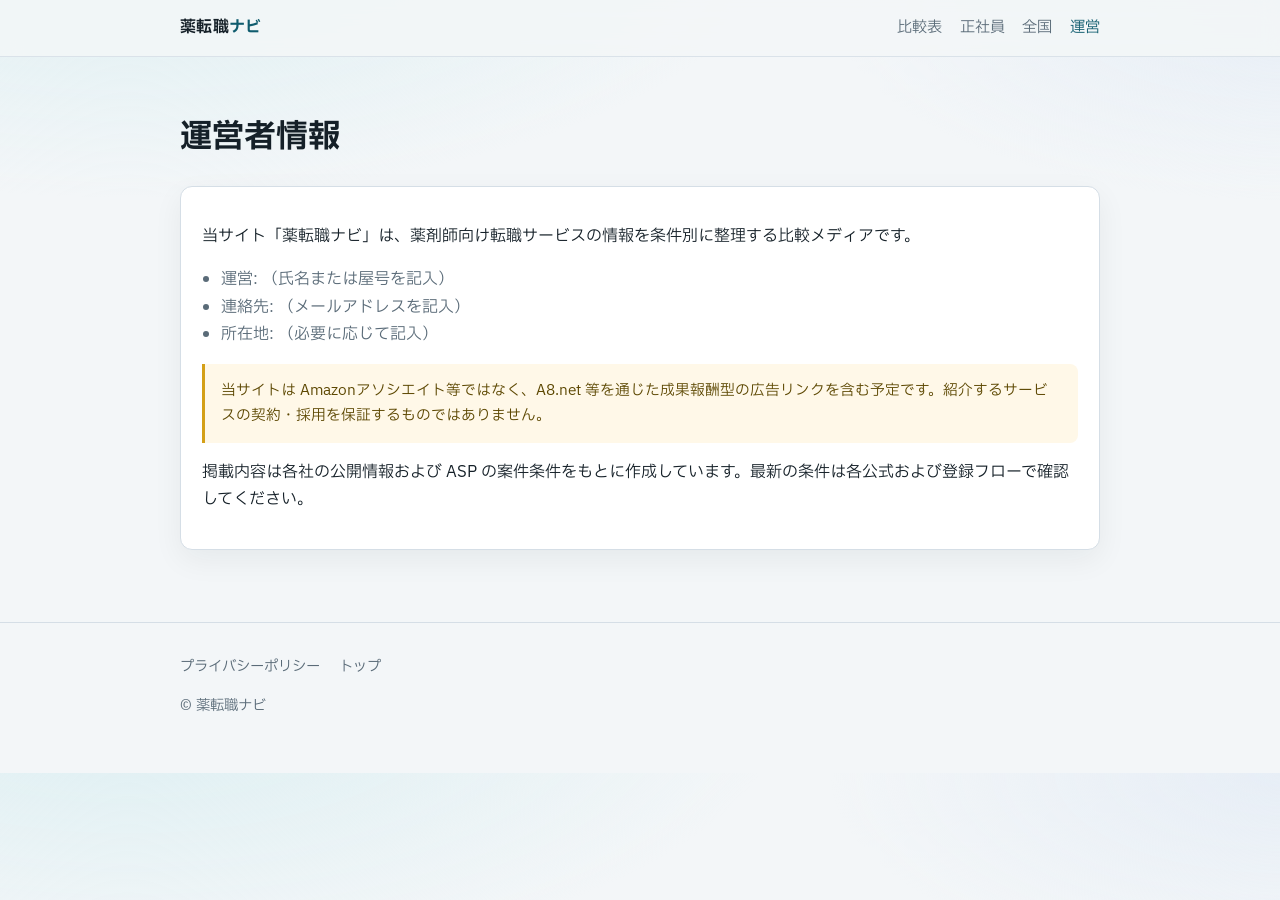
==== about/index.html @ 03122ee4 "Initial pharmacist comparison site for Cloudflare Pages. Co-authored-by: Cursor <cursoragent@cursor." ====
<!DOCTYPE html>
<html lang="ja">
  <head>
    <meta charset="UTF-8" />
    <meta name="viewport" content="width=device-width, initial-scale=1" />
    <title>運営者情報｜薬転職ナビ</title>
    <meta name="description" content="薬転職ナビの運営者情報とアフィリエイト開示です。" />
    <link rel="preconnect" href="https://fonts.googleapis.com" />
    <link rel="preconnect" href="https://fonts.gstatic.com" crossorigin />
    <link
      href="https://fonts.googleapis.com/css2?family=IBM+Plex+Sans+JP:wght@400;600;700&display=swap"
      rel="stylesheet"
    />
    <link rel="stylesheet" href="/css/styles.css" />
  </head>
  <body>
    <header class="site-header">
      <div class="wrap inner">
        <a class="logo" href="/">薬転職<span>ナビ</span></a>
        <nav class="nav" aria-label="メイン">
          <a href="/compare/">比較表</a>
          <a href="/guides/full-time/">正社員</a>
          <a href="/guides/nationwide/">全国</a>
          <a href="/about/" aria-current="page">運営</a>
        </nav>
      </div>
    </header>

    <main class="wrap section" style="padding-top: 2rem">
      <h1>運営者情報</h1>
      <div class="panel">
        <p>
          当サイト「薬転職ナビ」は、薬剤師向け転職サービスの情報を条件別に整理する比較メディアです。
        </p>
        <ul class="checklist">
          <li>運営: （氏名または屋号を記入）</li>
          <li>連絡先: （メールアドレスを記入）</li>
          <li>所在地: （必要に応じて記入）</li>
        </ul>
        <p class="note">
          当サイトは Amazonアソシエイト等ではなく、A8.net
          等を通じた成果報酬型の広告リンクを含む予定です。紹介するサービスの契約・採用を保証するものではありません。
        </p>
        <p>
          掲載内容は各社の公開情報および ASP
          の案件条件をもとに作成しています。最新の条件は各公式および登録フローで確認してください。
        </p>
      </div>
    </main>

    <footer class="site-footer">
      <div class="wrap">
        <nav aria-label="フッター">
          <a href="/privacy/">プライバシーポリシー</a>
          <a href="/">トップ</a>
        </nav>
        <p>© 薬転職ナビ</p>
      </div>
    </footer>
  </body>
</html>
---- css/styles.css ----
:root {
  --bg: #f3f6f8;
  --bg-accent: #e8eef3;
  --surface: #ffffff;
  --ink: #152028;
  --muted: #5a6b78;
  --line: #d5dee6;
  --brand: #0f5c6e;
  --brand-soft: #d9eef2;
  --cta: #0b7a5a;
  --cta-hover: #09664b;
  --warn: #8a5a00;
  --radius: 12px;
  --shadow: 0 10px 30px rgba(21, 32, 40, 0.06);
  --max: 920px;
  --font: "IBM Plex Sans JP", "Noto Sans JP", sans-serif;
}

* {
  box-sizing: border-box;
}

html {
  scroll-behavior: smooth;
}

body {
  margin: 0;
  font-family: var(--font);
  color: var(--ink);
  background:
    radial-gradient(1200px 500px at 10% -10%, #dceff2 0%, transparent 55%),
    radial-gradient(900px 400px at 100% 0%, #e7eef6 0%, transparent 50%),
    var(--bg);
  line-height: 1.7;
}

a {
  color: var(--brand);
  text-decoration-thickness: 1px;
  text-underline-offset: 3px;
}

a:hover {
  color: #0a4553;
}

img {
  max-width: 100%;
}

.wrap {
  width: min(var(--max), calc(100% - 2rem));
  margin-inline: auto;
}

.site-header {
  position: sticky;
  top: 0;
  z-index: 20;
  backdrop-filter: blur(10px);
  background: rgba(243, 246, 248, 0.88);
  border-bottom: 1px solid rgba(213, 222, 230, 0.8);
}

.site-header .inner {
  display: flex;
  align-items: center;
  justify-content: space-between;
  gap: 1rem;
  padding: 0.9rem 0;
}

.logo {
  font-weight: 700;
  letter-spacing: 0.02em;
  color: var(--ink);
  text-decoration: none;
}

.logo span {
  color: var(--brand);
}

.nav {
  display: flex;
  flex-wrap: wrap;
  gap: 0.9rem 1.1rem;
  font-size: 0.95rem;
}

.nav a {
  color: var(--muted);
  text-decoration: none;
}

.nav a:hover,
.nav a[aria-current="page"] {
  color: var(--brand);
}

.hero {
  padding: 3.2rem 0 2rem;
}

.hero-kicker {
  display: inline-block;
  margin: 0 0 0.8rem;
  padding: 0.25rem 0.7rem;
  border-radius: 999px;
  background: var(--brand-soft);
  color: var(--brand);
  font-size: 0.85rem;
  font-weight: 600;
}

.hero h1 {
  margin: 0 0 0.8rem;
  font-size: clamp(1.7rem, 4vw, 2.4rem);
  line-height: 1.35;
  letter-spacing: -0.02em;
}

.hero .lead {
  margin: 0 0 1.4rem;
  max-width: 40rem;
  color: var(--muted);
  font-size: 1.05rem;
}

.actions {
  display: flex;
  flex-wrap: wrap;
  gap: 0.75rem;
}

.btn {
  display: inline-flex;
  align-items: center;
  justify-content: center;
  gap: 0.35rem;
  min-height: 2.75rem;
  padding: 0.65rem 1.15rem;
  border-radius: 999px;
  border: 1px solid transparent;
  font: inherit;
  font-weight: 600;
  text-decoration: none;
  cursor: pointer;
}

.btn-primary {
  background: var(--cta);
  color: #fff;
}

.btn-primary:hover {
  background: var(--cta-hover);
  color: #fff;
}

.btn-secondary {
  background: var(--surface);
  color: var(--ink);
  border-color: var(--line);
}

.btn-secondary:hover {
  border-color: var(--brand);
  color: var(--brand);
}

.btn-sm {
  min-height: 2.3rem;
  padding: 0.45rem 0.9rem;
  font-size: 0.92rem;
}

.section {
  padding: 1.5rem 0 2.5rem;
}

.section h2 {
  margin: 0 0 0.75rem;
  font-size: 1.35rem;
}

.section .section-lead {
  margin: 0 0 1.25rem;
  color: var(--muted);
}

.panel {
  background: var(--surface);
  border: 1px solid var(--line);
  border-radius: var(--radius);
  box-shadow: var(--shadow);
  padding: 1.25rem 1.3rem;
}

.list-links {
  display: grid;
  gap: 0.75rem;
  padding: 0;
  margin: 0;
  list-style: none;
}

.list-links a {
  display: block;
  padding: 0.95rem 1rem;
  border-radius: 10px;
  background: var(--bg);
  border: 1px solid var(--line);
  color: var(--ink);
  text-decoration: none;
  font-weight: 600;
}

.list-links a:hover {
  border-color: var(--brand);
  background: var(--brand-soft);
}

.list-links span {
  display: block;
  margin-top: 0.2rem;
  color: var(--muted);
  font-size: 0.9rem;
  font-weight: 400;
}

.table-wrap {
  overflow-x: auto;
  border: 1px solid var(--line);
  border-radius: var(--radius);
  background: var(--surface);
  box-shadow: var(--shadow);
}

table {
  width: 100%;
  border-collapse: collapse;
  min-width: 640px;
}

th,
td {
  padding: 0.85rem 0.9rem;
  border-bottom: 1px solid var(--line);
  text-align: left;
  vertical-align: top;
  font-size: 0.95rem;
}

th {
  background: var(--bg-accent);
  font-weight: 700;
  white-space: nowrap;
}

tr:last-child td {
  border-bottom: 0;
}

.tag {
  display: inline-block;
  padding: 0.15rem 0.5rem;
  border-radius: 999px;
  background: var(--brand-soft);
  color: var(--brand);
  font-size: 0.78rem;
  font-weight: 700;
}

.note {
  margin: 1rem 0 0;
  padding: 0.9rem 1rem;
  border-left: 3px solid #d4a017;
  background: #fff8e8;
  color: #5c4700;
  border-radius: 0 8px 8px 0;
  font-size: 0.92rem;
}

.service-block {
  margin-top: 1.25rem;
}

.service-block h3 {
  margin: 0 0 0.4rem;
  font-size: 1.15rem;
}

.service-block p {
  margin: 0 0 0.8rem;
  color: var(--muted);
}

.checklist {
  margin: 0;
  padding-left: 1.2rem;
  color: var(--muted);
}

.site-footer {
  margin-top: 2rem;
  padding: 2rem 0 2.5rem;
  border-top: 1px solid var(--line);
  color: var(--muted);
  font-size: 0.9rem;
}

.site-footer nav {
  display: flex;
  flex-wrap: wrap;
  gap: 0.8rem 1.2rem;
  margin-bottom: 0.8rem;
}

.site-footer a {
  color: var(--muted);
  text-decoration: none;
}

.site-footer a:hover {
  color: var(--brand);
}

.placeholder-link {
  opacity: 0.85;
}

@media (max-width: 640px) {
  .hero {
    padding-top: 2.2rem;
  }

  .site-header .inner {
    flex-direction: column;
    align-items: flex-start;
  }
}
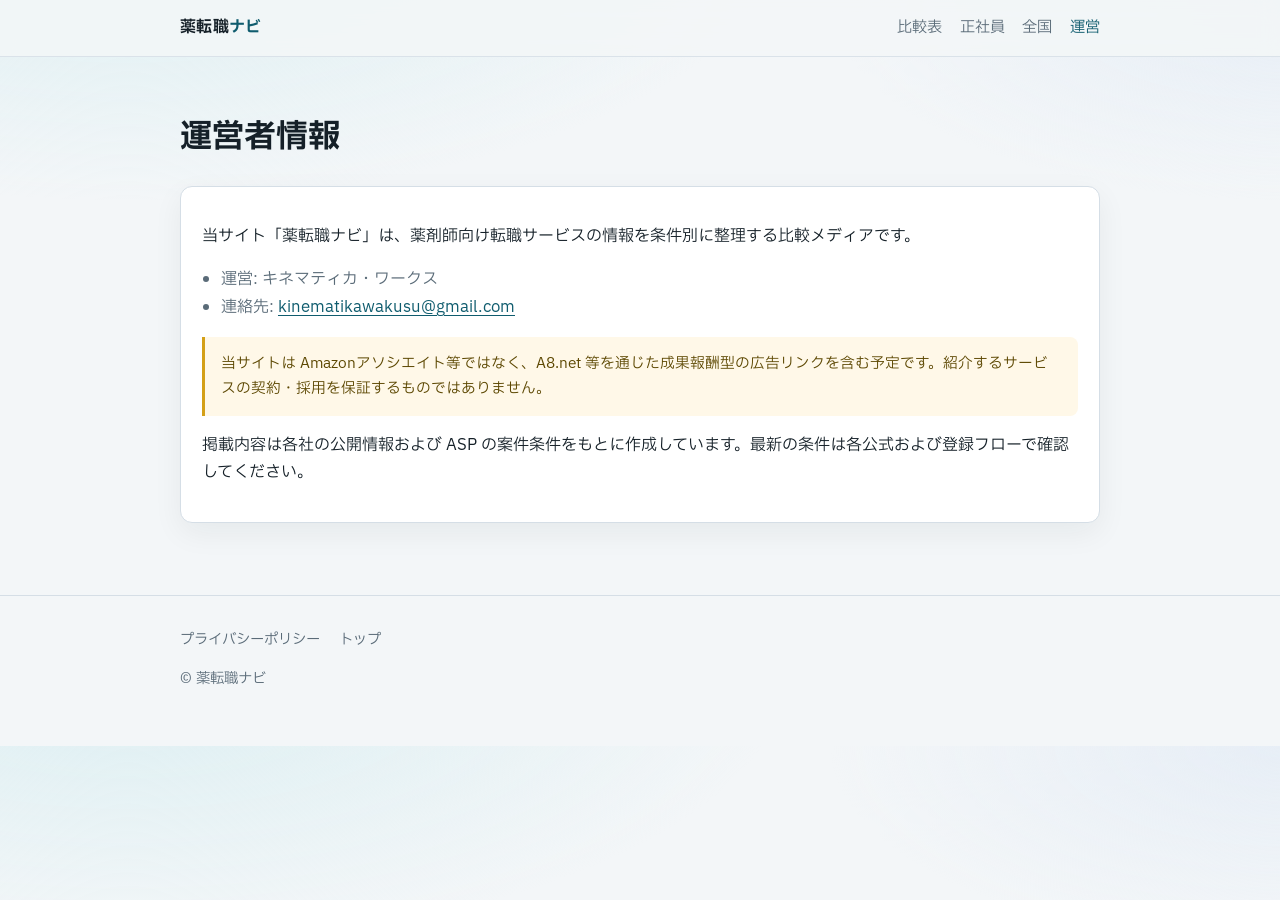
==== commit be3ebca1: "Add files via upload" ====
--- a/about/index.html
+++ b/about/index.html
@@ -33,9 +33,8 @@
           当サイト「薬転職ナビ」は、薬剤師向け転職サービスの情報を条件別に整理する比較メディアです。
         </p>
         <ul class="checklist">
-          <li>運営: （氏名または屋号を記入）</li>
-          <li>連絡先: （メールアドレスを記入）</li>
-          <li>所在地: （必要に応じて記入）</li>
+          <li>運営: キネマティカ・ワークス</li>
+          <li>連絡先: <a href="mailto:kinematikawakusu@gmail.com">kinematikawakusu@gmail.com</a></li>
         </ul>
         <p class="note">
           当サイトは Amazonアソシエイト等ではなく、A8.net
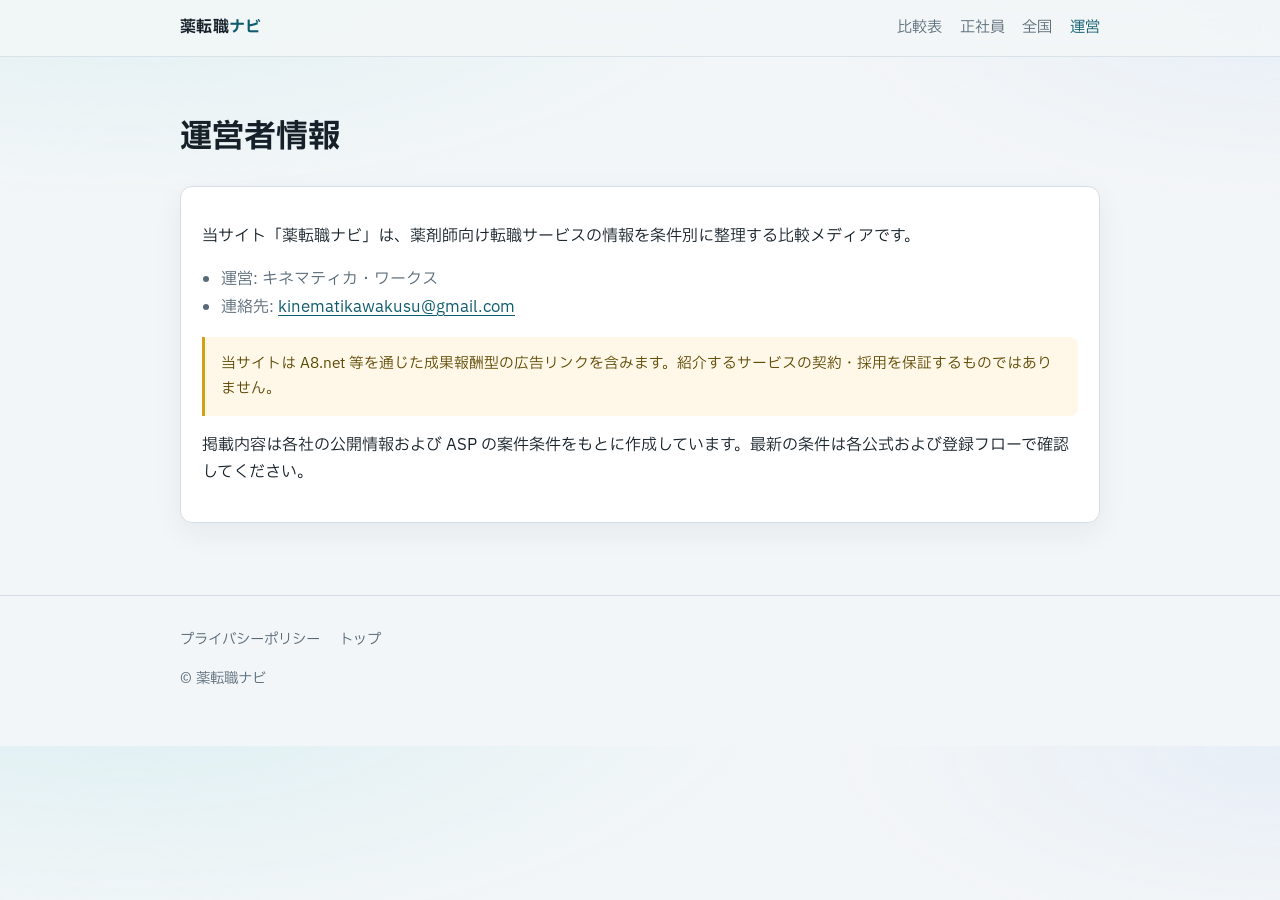
==== commit 6d401fae: "Add files via upload" ====
--- a/about/index.html
+++ b/about/index.html
@@ -37,8 +37,8 @@
           <li>連絡先: <a href="mailto:kinematikawakusu@gmail.com">kinematikawakusu@gmail.com</a></li>
         </ul>
         <p class="note">
-          当サイトは Amazonアソシエイト等ではなく、A8.net
-          等を通じた成果報酬型の広告リンクを含む予定です。紹介するサービスの契約・採用を保証するものではありません。
+          当サイトは A8.net
+          等を通じた成果報酬型の広告リンクを含みます。紹介するサービスの契約・採用を保証するものではありません。
         </p>
         <p>
           掲載内容は各社の公開情報および ASP
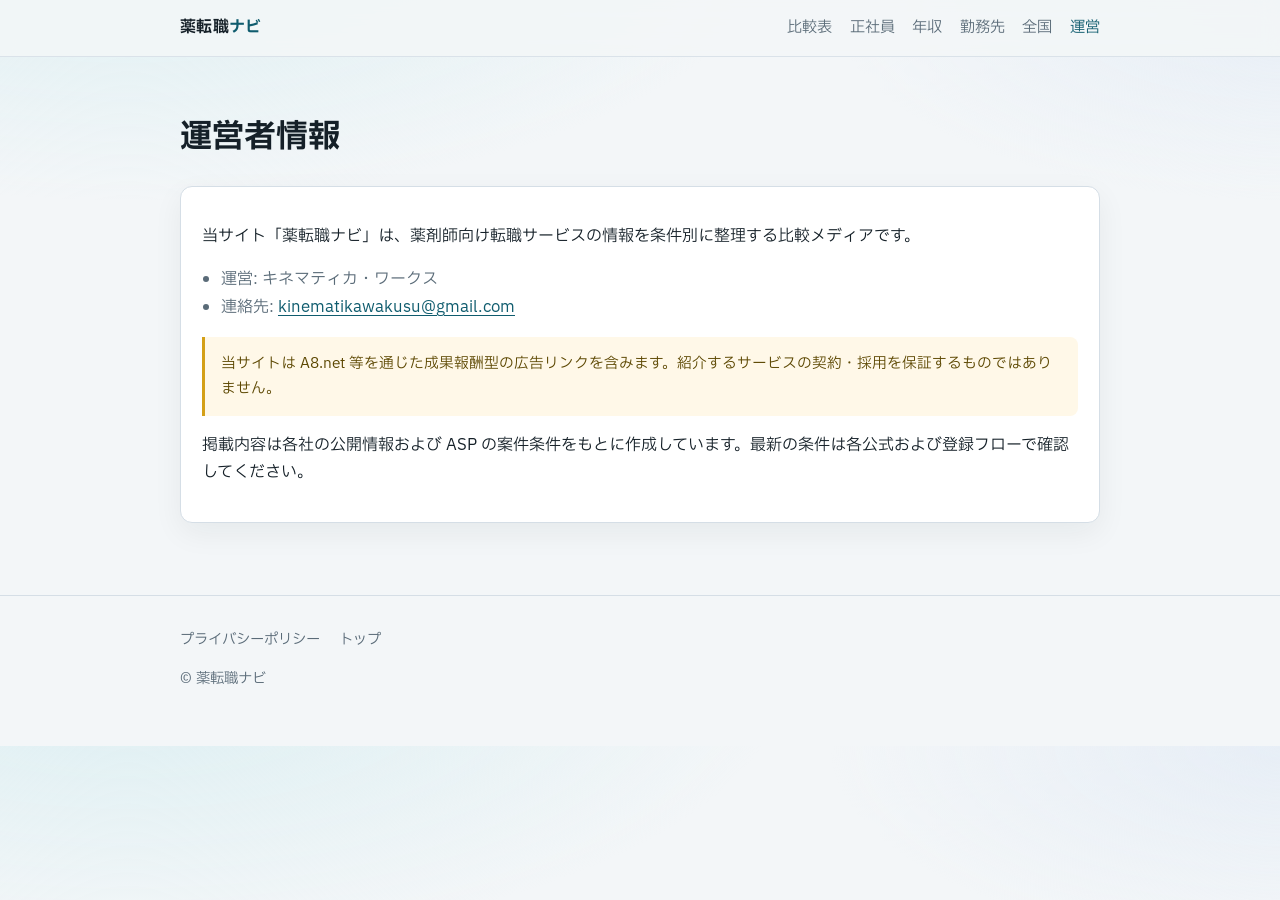
==== commit 522c42fe: "Add salary and workplace guides for pharmacist job search. Co-authored-by: Cursor <cursoragent@curso" ====
--- a/about/index.html
+++ b/about/index.html
@@ -20,6 +20,8 @@
         <nav class="nav" aria-label="メイン">
           <a href="/compare/">比較表</a>
           <a href="/guides/full-time/">正社員</a>
+          <a href="/guides/salary/">年収</a>
+          <a href="/guides/workplace/">勤務先</a>
           <a href="/guides/nationwide/">全国</a>
           <a href="/about/" aria-current="page">運営</a>
         </nav>
--- a/css/styles.css
+++ b/css/styles.css
@@ -331,6 +331,20 @@
   opacity: 0.85;
 }
 
+.article h2 {
+  margin: 1.75rem 0 0.55rem;
+  font-size: 1.2rem;
+}
+
+.article p {
+  margin: 0 0 0.85rem;
+}
+
+.article .panel + .panel,
+.article .panel + h2 {
+  margin-top: 1rem;
+}
+
 @media (max-width: 640px) {
   .hero {
     padding-top: 2.2rem;
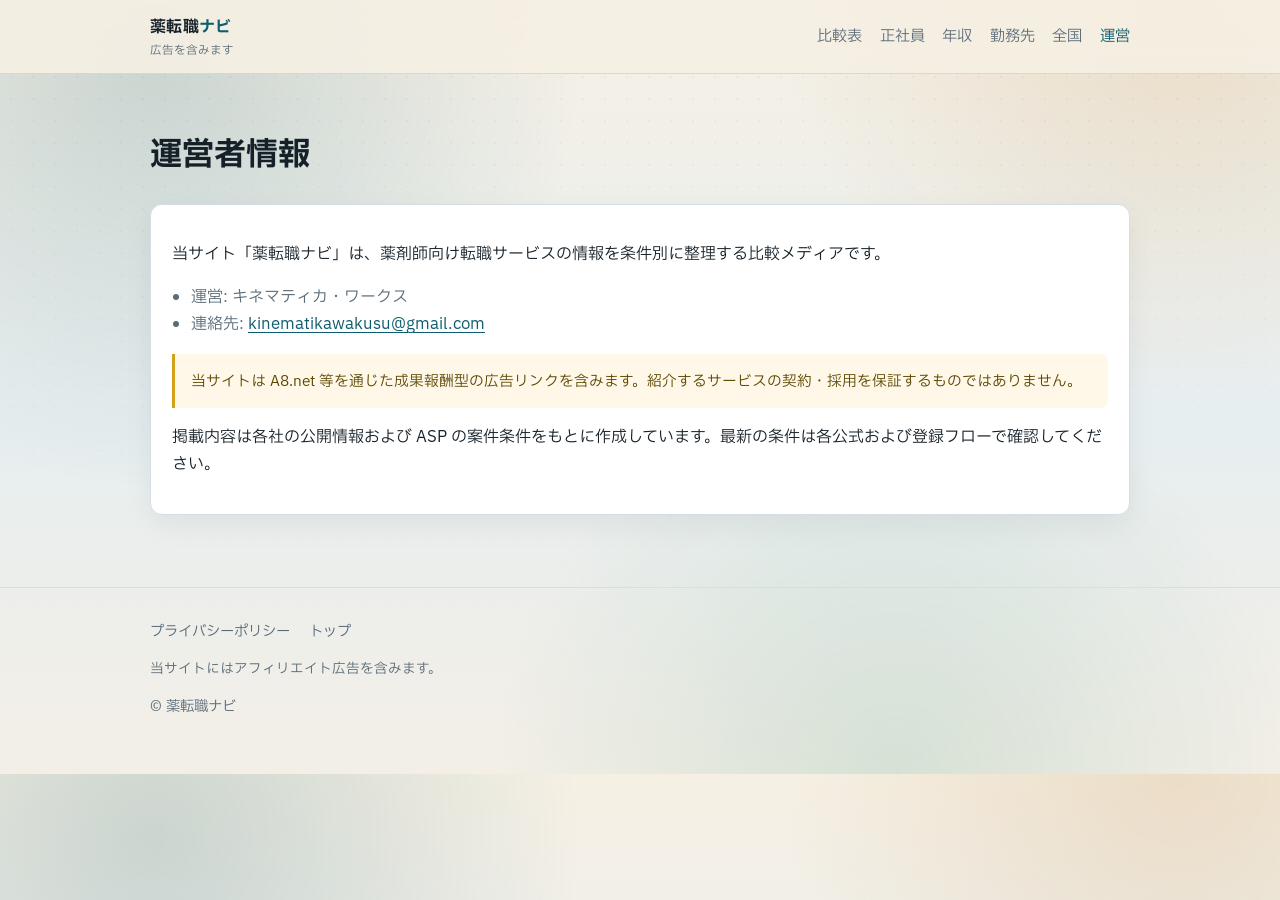
==== commit 044d48f5: "Show affiliate ad disclosure in the header and footer. Co-authored-by: Cursor <cursoragent@cursor.co" ====
--- a/about/index.html
+++ b/about/index.html
@@ -16,7 +16,10 @@
   <body>
     <header class="site-header">
       <div class="wrap inner">
-        <a class="logo" href="/">薬転職<span>ナビ</span></a>
+        <div class="brand">
+          <a class="logo" href="/">薬転職<span>ナビ</span></a>
+          <p class="ad-label">広告を含みます</p>
+        </div>
         <nav class="nav" aria-label="メイン">
           <a href="/compare/">比較表</a>
           <a href="/guides/full-time/">正社員</a>
@@ -55,6 +58,7 @@
           <a href="/privacy/">プライバシーポリシー</a>
           <a href="/">トップ</a>
         </nav>
+        <p class="ad-note">当サイトにはアフィリエイト広告を含みます。</p>
         <p>© 薬転職ナビ</p>
       </div>
     </footer>
--- a/css/styles.css
+++ b/css/styles.css
@@ -12,7 +12,7 @@
   --warn: #8a5a00;
   --radius: 12px;
   --shadow: 0 10px 30px rgba(21, 32, 40, 0.06);
-  --max: 920px;
+  --max: 980px;
   --font: "IBM Plex Sans JP", "Noto Sans JP", sans-serif;
 }
 
@@ -28,11 +28,24 @@
   margin: 0;
   font-family: var(--font);
   color: var(--ink);
-  background:
-    radial-gradient(1200px 500px at 10% -10%, #dceff2 0%, transparent 55%),
-    radial-gradient(900px 400px at 100% 0%, #e7eef6 0%, transparent 50%),
-    var(--bg);
+  background-color: #efe6d6;
+  background-image:
+    radial-gradient(circle at 12% 8%, rgba(15, 92, 110, 0.18), transparent 32%),
+    radial-gradient(circle at 92% 0%, rgba(184, 122, 46, 0.16), transparent 28%),
+    radial-gradient(circle at 70% 100%, rgba(11, 122, 90, 0.12), transparent 34%),
+    linear-gradient(180deg, #f6f0e4 0%, #e7eef0 55%, #f3efe6 100%);
   line-height: 1.7;
+}
+
+body::before {
+  content: "";
+  position: fixed;
+  inset: 0;
+  z-index: -1;
+  pointer-events: none;
+  background-image: radial-gradient(rgba(21, 32, 40, 0.07) 1px, transparent 1px);
+  background-size: 22px 22px;
+  mask-image: linear-gradient(180deg, rgba(0, 0, 0, 0.55), transparent 80%);
 }
 
 a {
@@ -58,9 +71,9 @@
   position: sticky;
   top: 0;
   z-index: 20;
-  backdrop-filter: blur(10px);
-  background: rgba(243, 246, 248, 0.88);
-  border-bottom: 1px solid rgba(213, 222, 230, 0.8);
+  backdrop-filter: blur(12px);
+  background: rgba(246, 240, 228, 0.9);
+  border-bottom: 1px solid rgba(184, 148, 96, 0.28);
 }
 
 .site-header .inner {
@@ -71,6 +84,12 @@
   padding: 0.9rem 0;
 }
 
+.brand {
+  display: flex;
+  flex-direction: column;
+  gap: 0.15rem;
+}
+
 .logo {
   font-weight: 700;
   letter-spacing: 0.02em;
@@ -80,6 +99,18 @@
 
 .logo span {
   color: var(--brand);
+}
+
+.ad-label {
+  margin: 0;
+  font-size: 0.72rem;
+  line-height: 1.3;
+  color: var(--muted);
+}
+
+.ad-note {
+  margin: 0 0 0.4rem;
+  font-size: 0.85rem;
 }
 
 .nav {
@@ -345,6 +376,176 @@
   margin-top: 1rem;
 }
 
+.hero-grid {
+  display: grid;
+  grid-template-columns: 1.05fr 0.95fr;
+  gap: 1.5rem;
+  align-items: center;
+}
+
+.hero-figure {
+  margin: 0;
+}
+
+.hero-figure img,
+.article-figure img {
+  display: block;
+  width: 100%;
+  height: auto;
+  border-radius: 20px;
+  box-shadow: var(--shadow);
+}
+
+.article-figure {
+  margin: 0 0 1.2rem;
+  max-width: 720px;
+}
+
+.article-figure img {
+  max-height: 320px;
+  object-fit: cover;
+}
+
+.photo-credit {
+  margin: 0.7rem 0 0;
+  color: var(--muted);
+  font-size: 0.78rem;
+}
+
+.lead-mark {
+  display: block;
+  width: 72px;
+  height: 72px;
+  margin: 0 0 0.8rem;
+}
+
+.intro-grid {
+  display: grid;
+  grid-template-columns: 1.2fr 0.8fr;
+  gap: 1rem;
+}
+
+.card-grid {
+  display: grid;
+  grid-template-columns: repeat(3, 1fr);
+  gap: 0.9rem;
+}
+
+.choice-card,
+.place-card {
+  display: block;
+  background: var(--surface);
+  border: 1px solid var(--line);
+  border-radius: var(--radius);
+  box-shadow: var(--shadow);
+  color: var(--ink);
+  text-decoration: none;
+  overflow: hidden;
+}
+
+.choice-card {
+  padding: 1rem 1rem 1.1rem;
+}
+
+.choice-card:hover,
+.place-card:hover {
+  border-color: var(--brand);
+  color: var(--ink);
+}
+
+.choice-card img,
+.place-card img {
+  display: block;
+  width: 64px;
+  height: 64px;
+}
+
+.place-card img {
+  width: 100%;
+  height: 190px;
+  object-fit: cover;
+}
+
+.choice-card strong,
+.place-card strong {
+  display: block;
+  margin: 0.7rem 0 0.25rem;
+}
+
+.choice-card span,
+.place-card span {
+  display: block;
+  color: var(--muted);
+  font-size: 0.92rem;
+}
+
+.place-card {
+  padding-bottom: 0.9rem;
+}
+
+.place-card strong,
+.place-card span {
+  padding-inline: 0.9rem;
+}
+
+.filter-box {
+  background: rgba(255, 252, 246, 0.92);
+  border: 1px solid rgba(184, 148, 96, 0.35);
+  border-radius: var(--radius);
+  box-shadow: var(--shadow);
+  padding: 1.1rem 1.15rem 1.2rem;
+}
+
+.filter-groups {
+  display: grid;
+  grid-template-columns: repeat(3, 1fr);
+  gap: 0.9rem;
+}
+
+.filter-groups fieldset {
+  margin: 0;
+  padding: 0.8rem 0.9rem 0.9rem;
+  border: 1px solid var(--line);
+  border-radius: 10px;
+  background: #fff;
+}
+
+.filter-groups legend {
+  padding: 0 0.35rem;
+  font-weight: 700;
+}
+
+.check {
+  display: flex;
+  gap: 0.45rem;
+  align-items: flex-start;
+  margin-top: 0.45rem;
+  color: var(--ink);
+  font-size: 0.95rem;
+}
+
+.check input {
+  margin-top: 0.35rem;
+  accent-color: var(--cta);
+}
+
+.filter-result {
+  margin-top: 1rem;
+}
+
+.filter-result[hidden] {
+  display: none;
+}
+
+@media (max-width: 800px) {
+  .hero-grid,
+  .intro-grid,
+  .card-grid,
+  .filter-groups {
+    grid-template-columns: 1fr;
+  }
+}
+
 @media (max-width: 640px) {
   .hero {
     padding-top: 2.2rem;
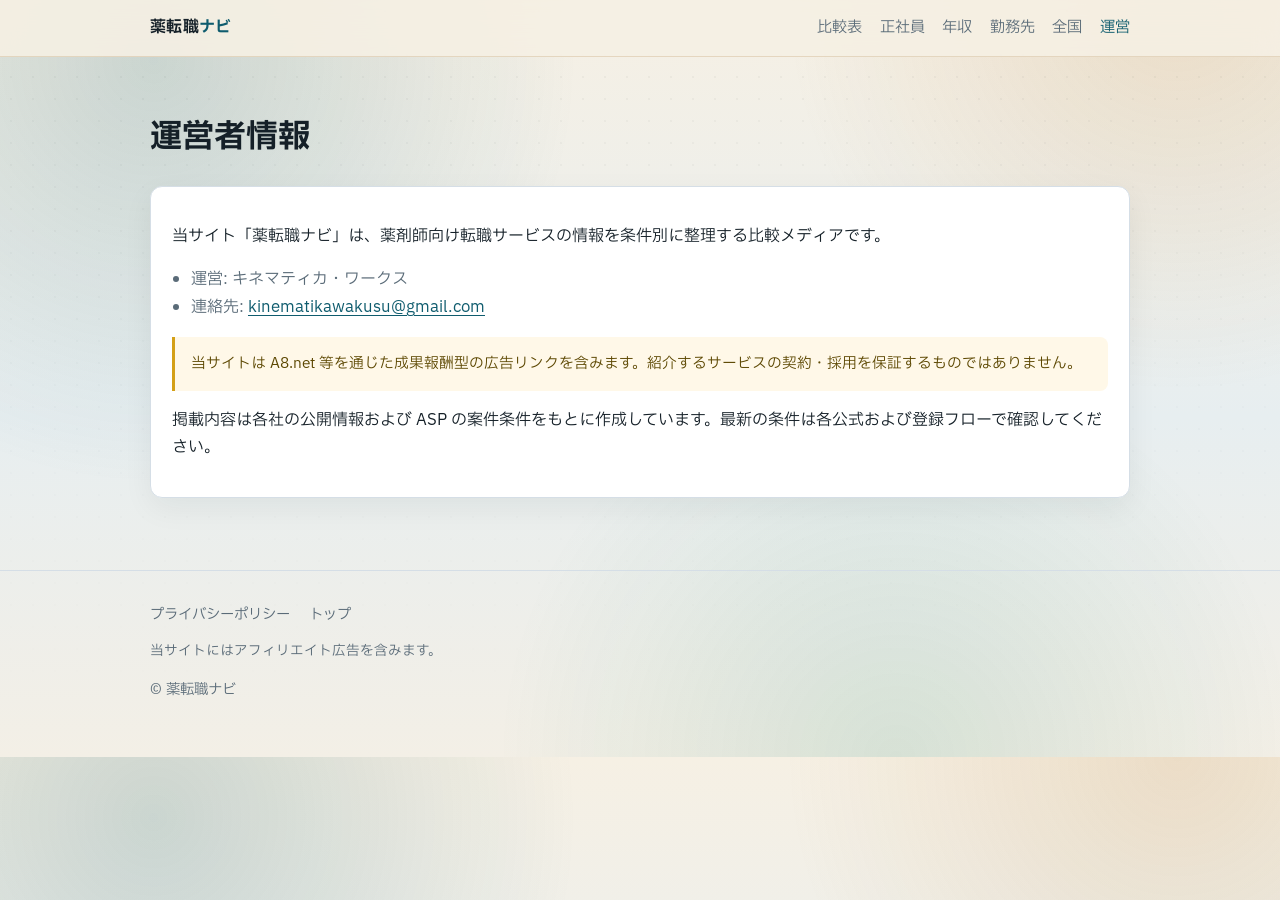
==== commit 8a0cb25a: "Move ad disclosure from the logo into the about section. Co-authored-by: Cursor <cursoragent@cursor." ====
--- a/about/index.html
+++ b/about/index.html
@@ -16,10 +16,7 @@
   <body>
     <header class="site-header">
       <div class="wrap inner">
-        <div class="brand">
-          <a class="logo" href="/">薬転職<span>ナビ</span></a>
-          <p class="ad-label">広告を含みます</p>
-        </div>
+        <a class="logo" href="/">薬転職<span>ナビ</span></a>
         <nav class="nav" aria-label="メイン">
           <a href="/compare/">比較表</a>
           <a href="/guides/full-time/">正社員</a>
--- a/css/styles.css
+++ b/css/styles.css
@@ -84,12 +84,6 @@
   padding: 0.9rem 0;
 }
 
-.brand {
-  display: flex;
-  flex-direction: column;
-  gap: 0.15rem;
-}
-
 .logo {
   font-weight: 700;
   letter-spacing: 0.02em;
@@ -99,13 +93,6 @@
 
 .logo span {
   color: var(--brand);
-}
-
-.ad-label {
-  margin: 0;
-  font-size: 0.72rem;
-  line-height: 1.3;
-  color: var(--muted);
 }
 
 .ad-note {
